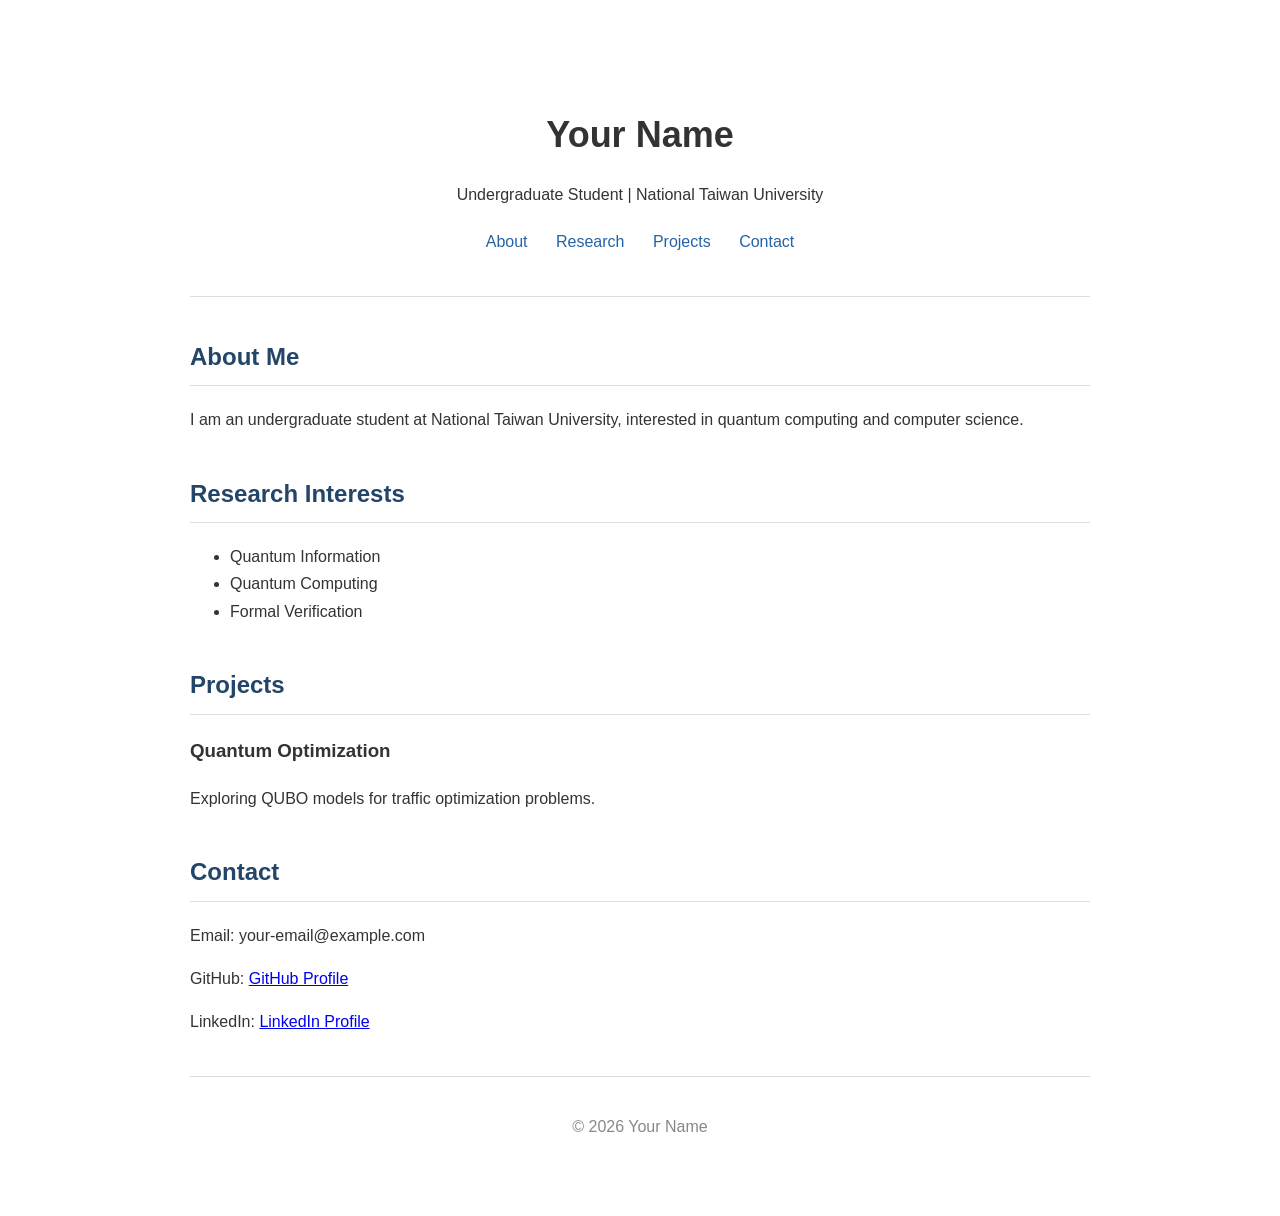
==== index.html @ e37a6b0e "Add homepage" ====
<!DOCTYPE html>
<html lang="en">
<head>
    <meta charset="UTF-8">
    <meta name="viewport" content="width=device-width, initial-scale=1.0">
    <title>Your Name | Personal Website</title>
    <link rel="stylesheet" href="style.css">
</head>

<body>
    <header>
        <h1>Your Name</h1>
        <p>Undergraduate Student | National Taiwan University</p>
        <nav>
            <a href="#about">About</a>
            <a href="#research">Research</a>
            <a href="#projects">Projects</a>
            <a href="#contact">Contact</a>
        </nav>
    </header>

    <main>
        <section id="about">
            <h2>About Me</h2>
            <p>
                I am an undergraduate student at National Taiwan University,
                interested in quantum computing and computer science.
            </p>
        </section>

        <section id="research">
            <h2>Research Interests</h2>
            <ul>
                <li>Quantum Information</li>
                <li>Quantum Computing</li>
                <li>Formal Verification</li>
            </ul>
        </section>

        <section id="projects">
            <h2>Projects</h2>
            <h3>Quantum Optimization</h3>
            <p>
                Exploring QUBO models for traffic optimization problems.
            </p>
        </section>

        <section id="contact">
            <h2>Contact</h2>
            <p>Email: your-email@example.com</p>
            <p>
                GitHub: <a href="https://github.com/your-username">
                    GitHub Profile
                </a>
            </p>
            <p>
                LinkedIn: <a href="https://www.linkedin.com/">
                    LinkedIn Profile
                </a>
            </p>
        </section>
    </main>

    <footer>
        <p>© 2026 Your Name</p>
    </footer>
</body>
</html>
---- style.css ----
body {
    font-family: Arial, sans-serif;
    max-width: 900px;
    margin: 40px auto;
    padding: 0 25px;
    line-height: 1.7;
    color: #333;
    background: #fff;
}

header {
    text-align: center;
    padding: 40px 0;
    border-bottom: 1px solid #ddd;
}

header h1 {
    font-size: 36px;
    margin-bottom: 5px;
}

nav {
    margin-top: 20px;
}

nav a {
    margin: 0 12px;
    color: #2563a6;
    text-decoration: none;
}

nav a:hover {
    text-decoration: underline;
}

section {
    margin: 40px 0;
}

h2 {
    color: #234567;
    border-bottom: 1px solid #ddd;
    padding-bottom: 8px;
}

footer {
    text-align: center;
    border-top: 1px solid #ddd;
    padding: 20px;
    color: #888;
}
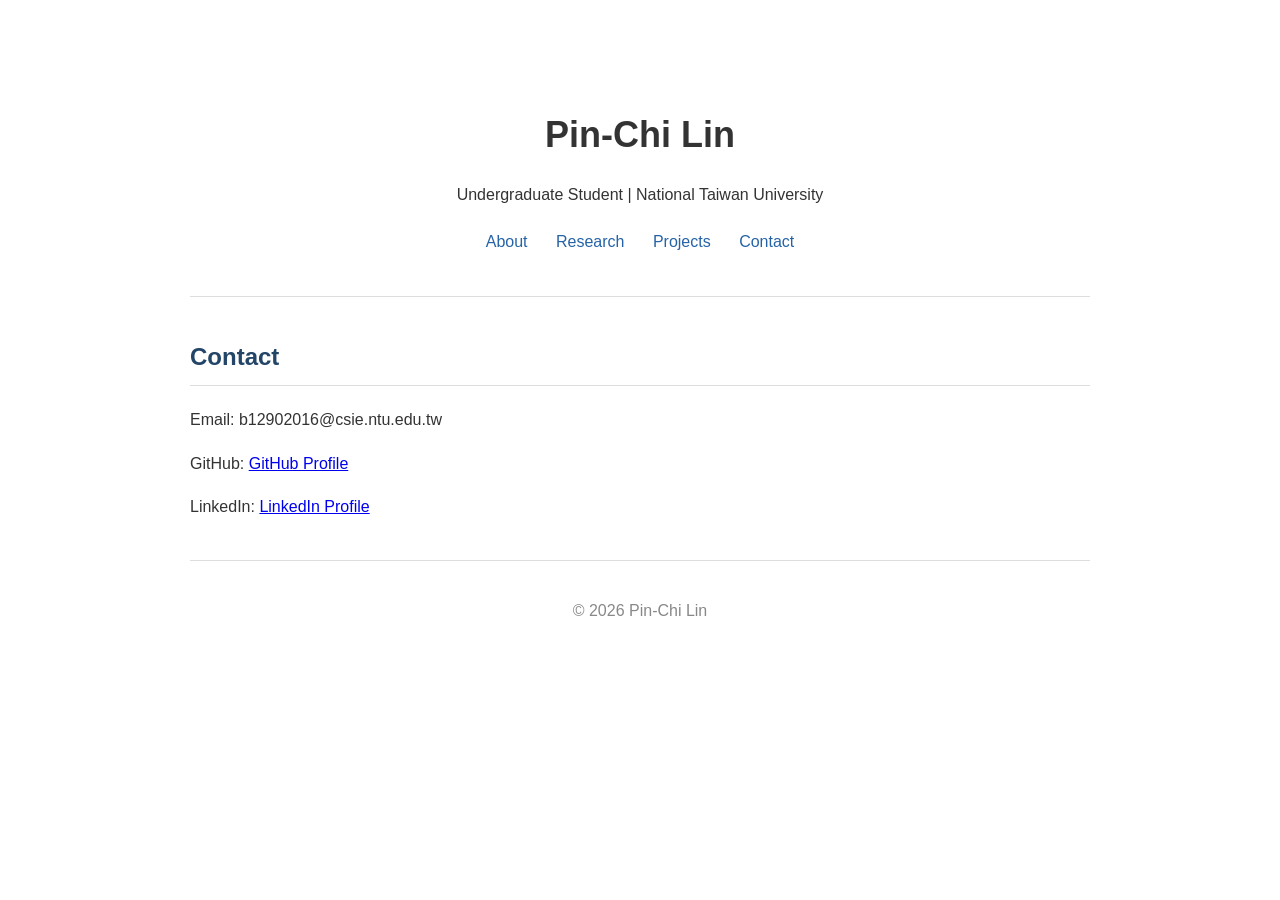
==== commit 6ffa10e2: "Update homepage" ====
--- a/index.html
+++ b/index.html
@@ -4,13 +4,13 @@
 <head>
     <meta charset="UTF-8">
     <meta name="viewport" content="width=device-width, initial-scale=1.0">
-    <title>Your Name | Personal Website</title>
+    <title>Pin-Chi Lin | Personal Website</title>
     <link rel="stylesheet" href="style.css">
 </head>
 
 <body>
     <header>
-        <h1>Your Name</h1>
+        <h1>Pin-Chi Lin</h1>
         <p>Undergraduate Student | National Taiwan University</p>
         <nav>
             <a href="#about">About</a>
@@ -21,36 +21,11 @@
     </header>
 
     <main>
-        <section id="about">
-            <h2>About Me</h2>
-            <p>
-                I am an undergraduate student at National Taiwan University,
-                interested in quantum computing and computer science.
-            </p>
-        </section>
-
-        <section id="research">
-            <h2>Research Interests</h2>
-            <ul>
-                <li>Quantum Information</li>
-                <li>Quantum Computing</li>
-                <li>Formal Verification</li>
-            </ul>
-        </section>
-
-        <section id="projects">
-            <h2>Projects</h2>
-            <h3>Quantum Optimization</h3>
-            <p>
-                Exploring QUBO models for traffic optimization problems.
-            </p>
-        </section>
-
         <section id="contact">
             <h2>Contact</h2>
-            <p>Email: your-email@example.com</p>
+            <p>Email: b12902016@csie.ntu.edu.tw</p>
             <p>
-                GitHub: <a href="https://github.com/your-username">
+                GitHub: <a href="https://github.com/">
                     GitHub Profile
                 </a>
             </p>
@@ -63,7 +38,7 @@
     </main>
 
     <footer>
-        <p>© 2026 Your Name</p>
+        <p>© 2026 Pin-Chi Lin</p>
     </footer>
 </body>
 </html>
